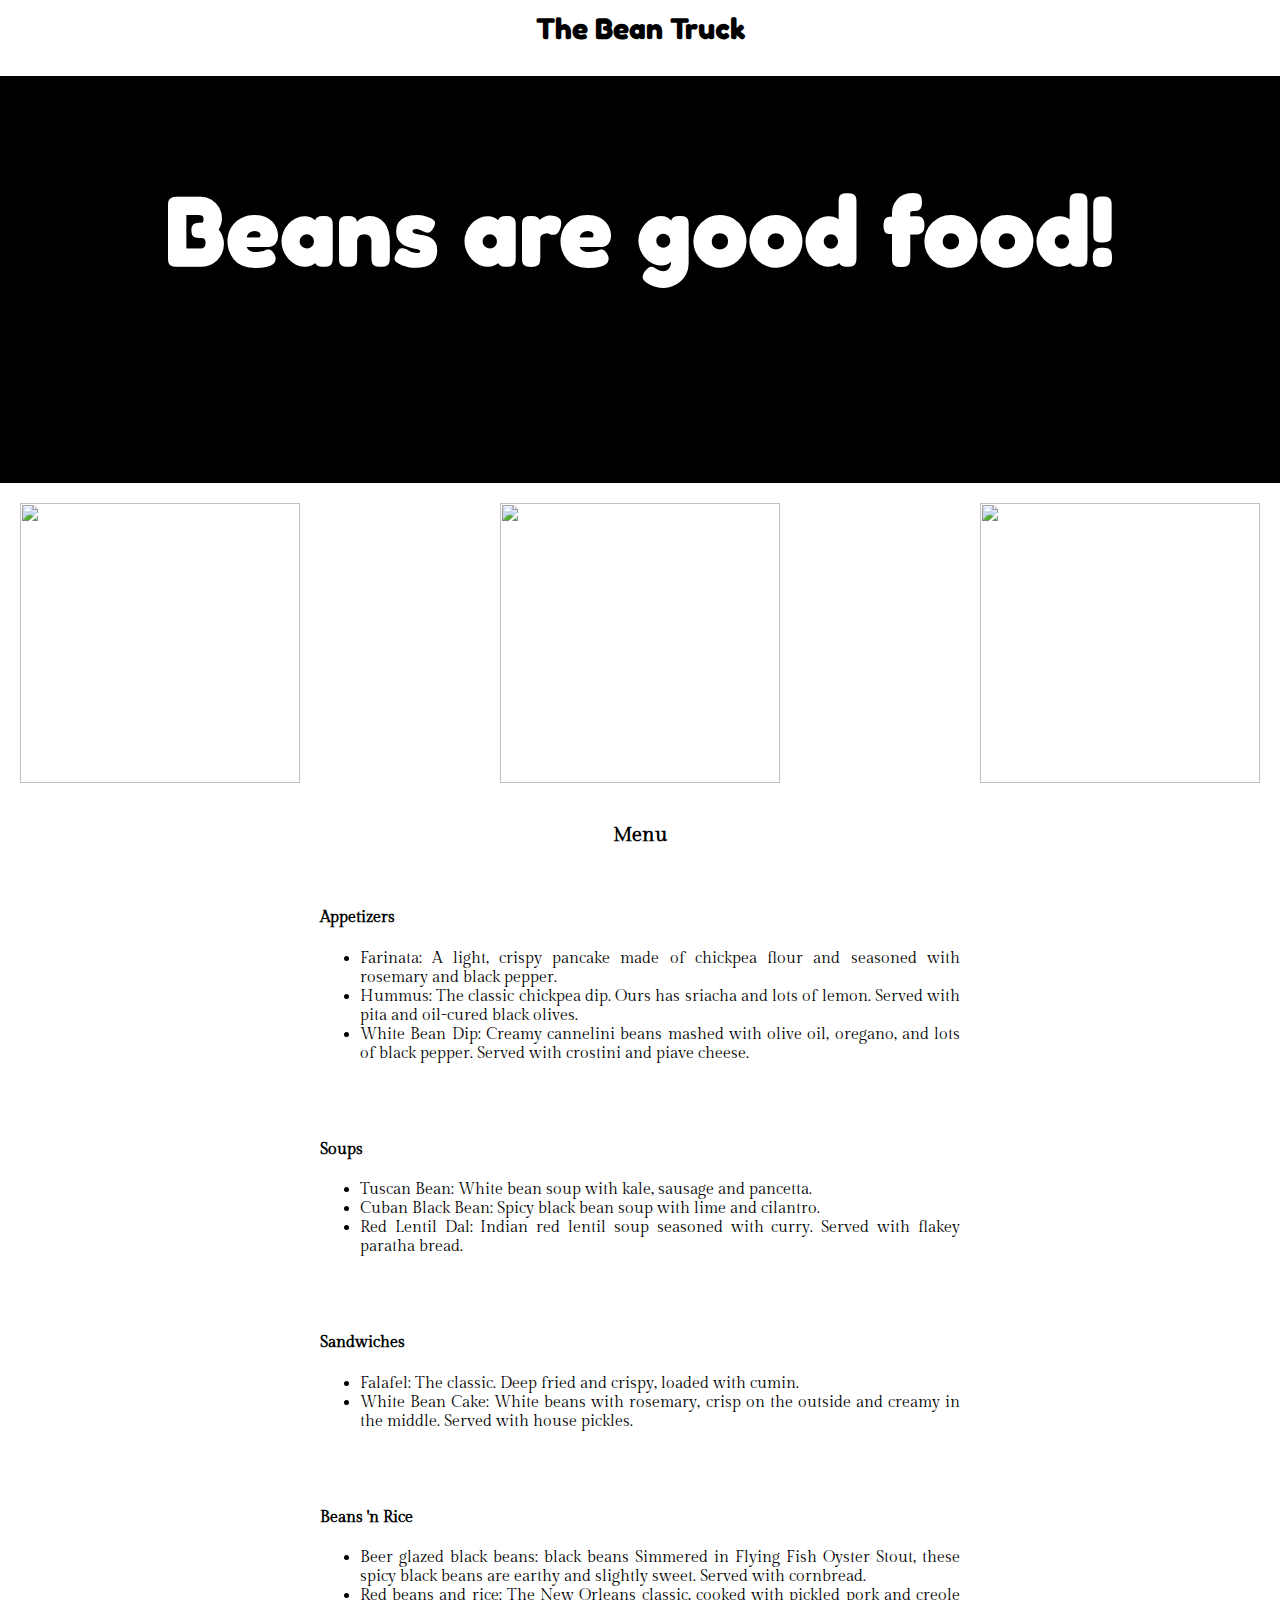
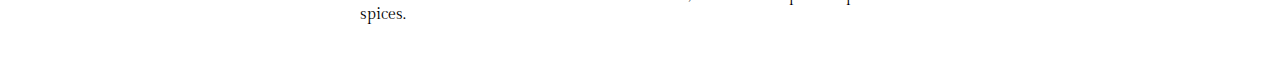
==== menu.html @ c4471516 "made changes" ====
<!doctype html>
<html>
<head>
  <title>The Bean Truck!</title>
  <meta charset="utf 8">
  <link rel="stylesheet" href="ftstyle.css">
</head>
<body>
<header>
    <h1>The Bean Truck<h1></header>
<div id=div1>
  <h2>Beans are good food!<h2>
</div>
<nav>
  <a href="our_mission.html">
    <img src="images/DarkRedKidney.jpg" align="left" HEIGHT="280" WIDTH="280" BORDER="0">
  </a>
  <a href="menu.html">
    <img src="images/hummus.jpg" align="middle" HEIGHT="280" WIDTH="280" BORDER="0">
  </a>
  <a href="where_is_the_truck.html">
    <img src="images/white_beans.jpg" align="right" HEIGHT="280" WIDTH="280" BORDER="0">
  </a>
  </nav>
  <h3>Menu</h3>
<div id=div2>
  <h4>Appetizers</h4>
<ul>
  <li>Farinata: A light, crispy pancake made of chickpea flour and seasoned with rosemary and black pepper.</li>
  <li>Hummus: The classic chickpea dip. Ours has sriacha and lots of lemon. Served with pita and oil-cured black olives.</li>
  <li>White Bean Dip: Creamy cannelini beans mashed with olive oil, oregano, and lots of black pepper. Served with crostini and piave cheese.</li>
</ul>
</div>
<div id=div2>
<h4>Soups</h4>

<ul>
  <li> Tuscan Bean: White bean soup with kale, sausage and pancetta.</li>
  <li>Cuban Black Bean: Spicy black bean soup with lime and cilantro.</li>
  <li>Red Lentil Dal: Indian red lentil soup seasoned with curry. Served with flakey paratha bread.</li>
</ul>
</div>
<div id=div2>
<h4>Sandwiches</h4>

<ul>
  <li>Falafel: The classic. Deep fried and crispy, loaded with cumin.</li>
  <li>White Bean Cake: White beans with rosemary, crisp on the outside and creamy in the middle. Served with house pickles.</li>
</ul>
</div>
<div id=div2>
<h4>Beans 'n Rice</h4>
<ul>
  <li>Beer glazed black beans: black beans Simmered in Flying Fish Oyster Stout, these spicy black beans are earthy and slightly sweet. Served with cornbread.</li>
  <li>Red beans and rice: The New Orleans classic, cooked with pickled pork and creole spices.</li>
</ul>
</div>
---- ftstyle.css ----
@import url(https://fonts.googleapis.com/css?family=Chewy|Fredoka+One);
@import url(https://fonts.googleapis.com/css?family=Gilda+Display);

header h1 {
  font-size:30px;
  text-align:center;
  color:black;
  padding:10px;
  margin:0px;
  font-family:Fredoka One;
}

#div1{
  margin:0px;
  background-color:black;
  padding:.5px;
}

h2{
  font-size:100px;
  text-align:center;
  color:white;
  font-family:Fredoka One;
  padding:9px;
}

nav{
  text-align: center;
  font-size:20px;
  padding:0px;
}

h3{
  font-size:20px;
  text-align:center;
}

h4{
  font-size:16px;
}

#div2{
  float:center;
  width:50%;
  padding:20px;
  margin:auto;
  text-align:justify;
}

#div3{
  padding:20px;
  margin:auto;
  text-align:justify;
  float:right;
  width: 50%;
}

p{
  text-align:justify;
  font-size:20px;
}

body{
  padding:0px;
  margin:auto;
  font-family:Gilda Display;
}

img{
  margin:20px;
}

#div4{
  float:left;
  margin:20px;
  width:40%;
}

#div5{
  padding:20px;
  margin:auto;
  text-align:justify;
  float:right;
}
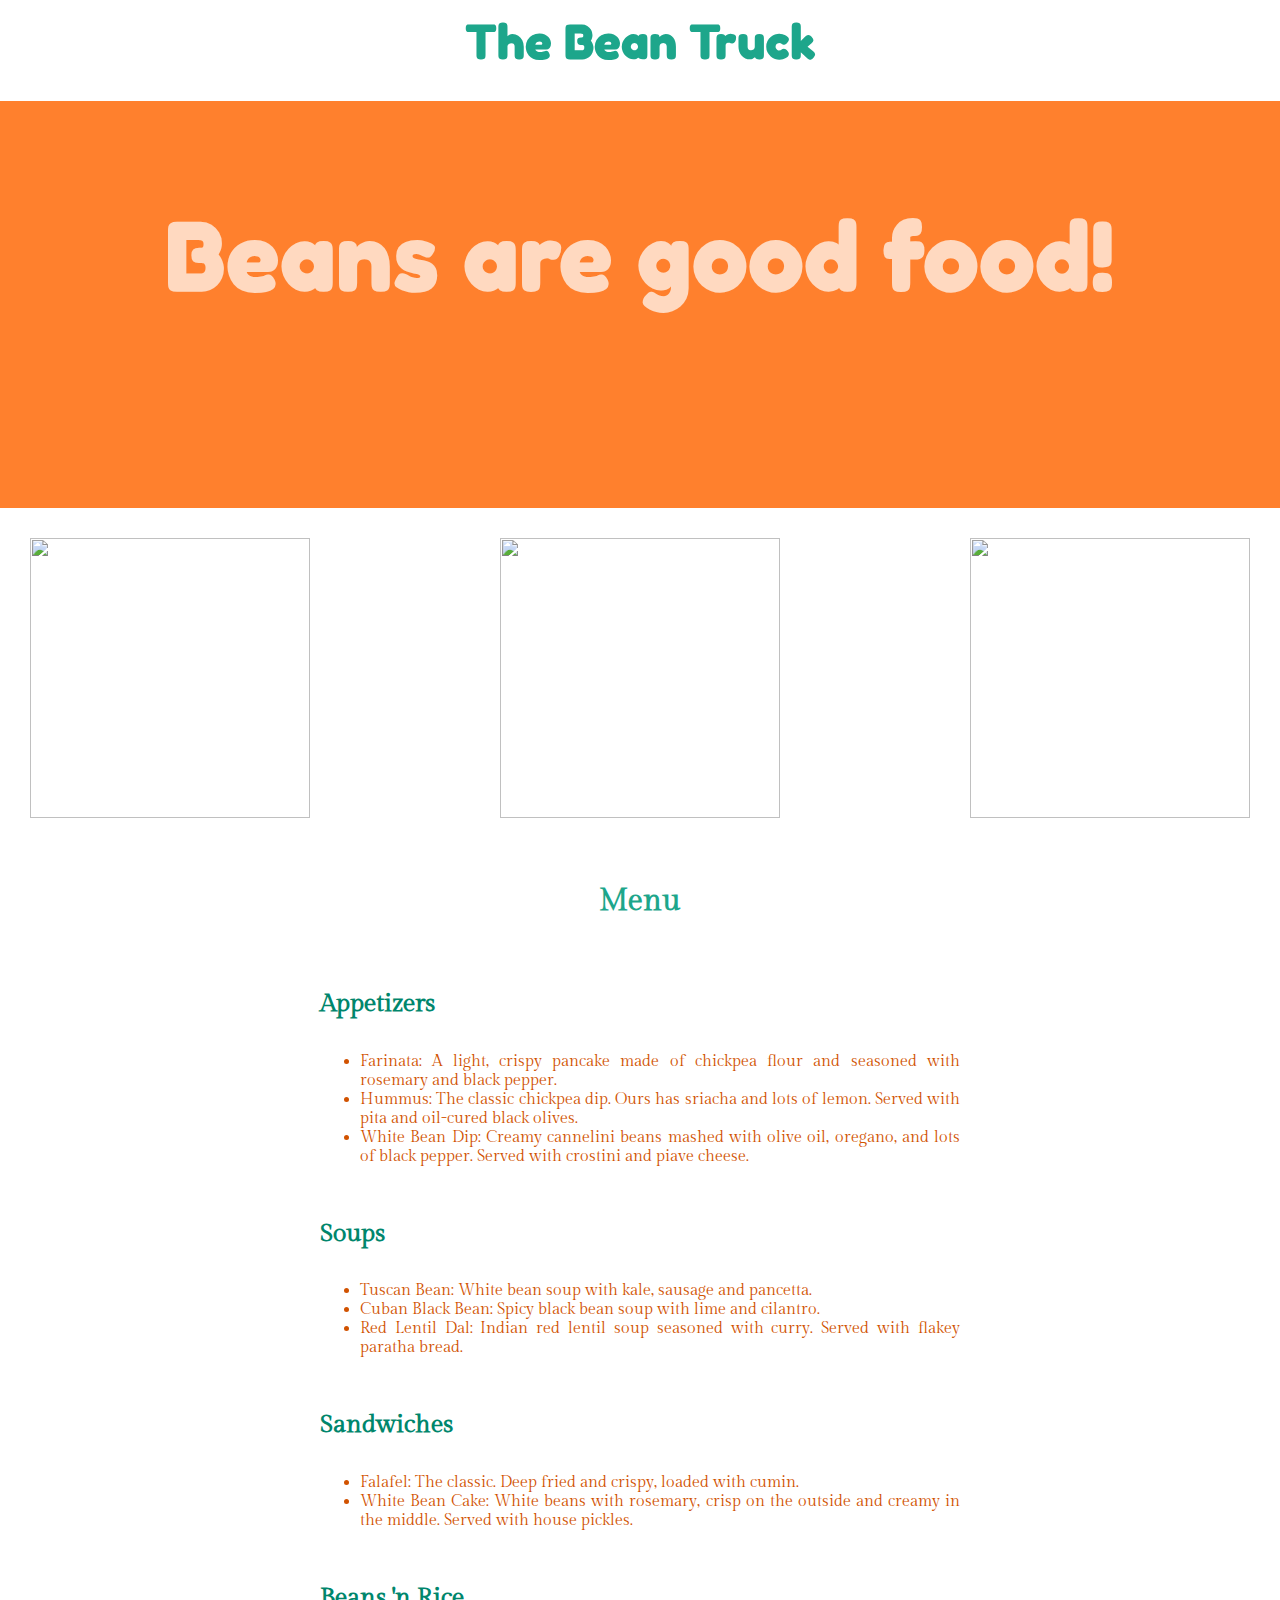
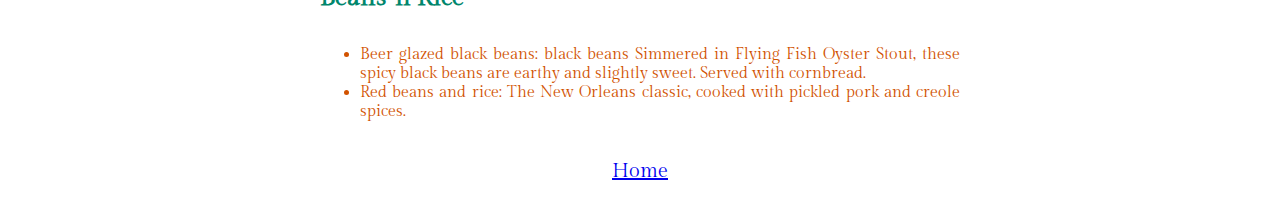
==== commit 7fea2ff7: "added colors" ====
--- a/menu.html
+++ b/menu.html
@@ -55,3 +55,8 @@
   <li>Red beans and rice: The New Orleans classic, cooked with pickled pork and creole spices.</li>
 </ul>
 </div>
+</body>
+
+<footer>
+  <a  href="index.html">Home</a>
+</footer>
--- a/ftstyle.css
+++ b/ftstyle.css
@@ -2,9 +2,9 @@
 @import url(https://fonts.googleapis.com/css?family=Gilda+Display);
 
 header h1 {
-  font-size:30px;
+  font-size:50px;
   text-align:center;
-  color:black;
+  color:#1DA68B;
   padding:10px;
   margin:0px;
   font-family:Fredoka One;
@@ -12,37 +12,40 @@
 
 #div1{
   margin:0px;
-  background-color:black;
+  background-color:#FF802D;
   padding:.5px;
 }
 
 h2{
   font-size:100px;
   text-align:center;
-  color:white;
+  color:#FFD9C0;
   font-family:Fredoka One;
   padding:9px;
 }
 
 nav{
+  font-size:20px;
+  padding:10px;
   text-align: center;
-  font-size:20px;
-  padding:0px;
 }
 
 h3{
-  font-size:20px;
+  font-size:30px;
   text-align:center;
+  padding:5px;
+  color:#1DA68B;
 }
 
 h4{
-  font-size:16px;
+  font-size:25px;
+  color:#00866C;
 }
 
 #div2{
   float:center;
   width:50%;
-  padding:20px;
+  padding:2px;
   margin:auto;
   text-align:justify;
 }
@@ -58,6 +61,9 @@
 p{
   text-align:justify;
   font-size:20px;
+  margin: 20px;
+  padding: 10px;
+  color:#D15200;
 }
 
 body{
@@ -73,7 +79,9 @@
 #div4{
   float:left;
   margin:20px;
-  width:40%;
+  width:30%;
+  position:absolute;
+  color:#031530;
 }
 
 #div5{
@@ -81,4 +89,18 @@
   margin:auto;
   text-align:justify;
   float:right;
+  width:20%;
+  position:absolute;
 }
+
+footer{
+  text-align:center;
+  font-family:Gilda Display;
+  font-color: #1DA68B;
+  font-size:20px;
+  padding:20px;
+}
+
+ul{
+  color:#D15200;
+}
